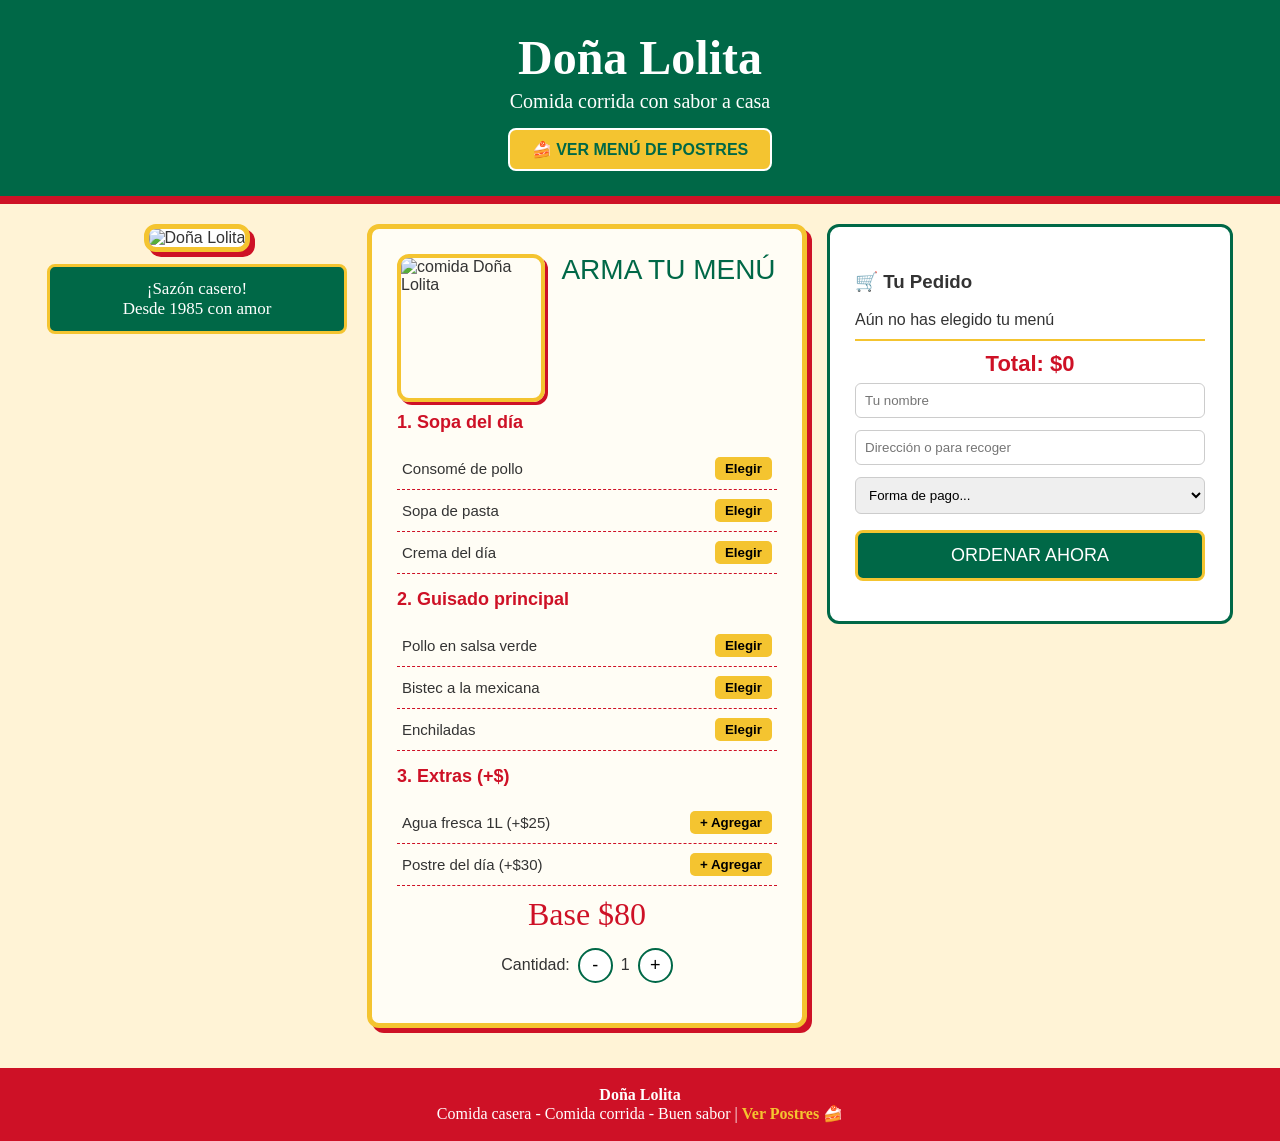
==== index.html @ fa039dc3 "Add files via upload" ====
<!DOCTYPE html>
<html lang="es">
<head>
    <meta charset="UTF-8">
    <meta name="viewport" content="width=device-width, initial-scale=1.0">
    <title>Doña Lolita - Comida Corrida</title>
    <!-- Aquí vinculamos el archivo CSS separado -->
    <link rel="stylesheet" href="style.css">
</head>
<body>
    <div class="encabezado">
        <h1>Doña Lolita</h1>
        <div class="frase">Comida corrida con sabor a casa</div>
        <a href="PostresDL.HTML" style="display:inline-block; margin-top:15px; background:#f4c430; color:#006847; padding:10px 22px; border-radius:8px; text-decoration:none; font-weight:bold; border:2px solid white; font-family: Arial, sans-serif;">
            🍰 VER MENÚ DE POSTRES
        </a>
    </div>

    <div class="contenedor">
        <div class="imagen-lateral">
            <img src="Doña Lolita.jpeg" alt="Doña Lolita">
            <div class="texto-lateral">¡Sazón casero!<br>Desde 1985 con amor</div>
        </div>

        <div class="menu">
            <img src="ComidaAime.jpg" alt="comida Doña Lolita" class="imagen-lado">
            <div class="titulo-menu">ARMA TU MENÚ</div>
            <div id="seccion-sopa">
                <h2>1. Sopa del día</h2>
                <div class="platillo">Consomé de pollo <button onclick="elegir('sopa','Consomé de pollo',this)">Elegir</button></div>
                <div class="platillo">Sopa de pasta <button onclick="elegir('sopa','Sopa de pasta',this)">Elegir</button></div>
                <div class="platillo">Crema del día <button onclick="elegir('sopa','Crema del día',this)">Elegir</button></div>
            </div>
            <div id="seccion-guisado">
                <h2>2. Guisado principal</h2>
                <div class="platillo">Pollo en salsa verde <button onclick="elegir('guisado','Pollo en salsa verde',this)">Elegir</button></div>
                <div class="platillo">Bistec a la mexicana <button onclick="elegir('guisado','Bistec a la mexicana',this)">Elegir</button></div>
                <div class="platillo">Enchiladas <button onclick="elegir('guisado','Enchiladas',this)">Elegir</button></div>
            </div>
            <h2>3. Extras (+$)</h2>
            <div class="platillo">Agua fresca 1L (+$25) <button onclick="addExtra('Agua 1L',25)">+ Agregar</button></div>
            <div class="platillo">Postre del día (+$30) <button onclick="addExtra('Postre',30)">+ Agregar</button></div>
            <div class="precio">Base $80</div>
            <div class="cant-control">Cantidad: <button onclick="cambiarCant(-1)">-</button> <span id="cant">1</span> <button onclick="cambiarCant(1)">+</button></div>
        </div>

        <div class="carrito">
            <h3>🛒 Tu Pedido</h3>
            <div id="resumen">Aún no has elegido tu menú</div>
            <div class="total-box" id="total">Total: $0</div>
            <input type="text" id="nombre" placeholder="Tu nombre">
            <input type="text" id="direccion" placeholder="Dirección o para recoger">
            <select id="pago" onchange="mostrarDeposito()">
                <option value="">Forma de pago...</option>
                <option value="efectivo">Efectivo en entrega</option>
                <option value="transferencia">Transferencia / Depósito</option>
            </select>
            <div id="datosDeposito" class="deposito"><b>Datos Doña Lolita:</b><br>Banco: BBVA<br>Tarjeta: 4152 3138 1234 5678<br>CLABE: 012 180 012345678901</div>
            <button class="boton" onclick="ordenar()">ORDENAR AHORA</button>
            <div id="mensaje"></div>
        </div>
    </div>

    <div class="pie"><b>Doña Lolita</b><br>Comida casera - Comida corrida - Buen sabor | <a href="PostresDL.HTML" style="color:#f4c430; text-decoration:none; font-weight:bold;">Ver Postres 🍰</a></div>

    <!-- El JavaScript se queda en el HTML dentro de script -->
    <script>
    let pedido = { sopa: [], guisado: [], extras: [], cantidad: 1 };
    let base = 80;

    function elegir(tipo, valor, btn){
        let lista = pedido[tipo];
        let index = lista.indexOf(valor);
        if(index >= 0){
            lista.splice(index, 1);
            btn.classList.remove('activo');
        } else {
            lista.push(valor);
            btn.classList.add('activo');
        }
        actualizar();
    }

    function addExtra(nombre, precio){ pedido.extras.push({nombre, precio}); actualizar(); }

    function cambiarCant(n){
        pedido.cantidad += n;
        if(pedido.cantidad < 1) pedido.cantidad = 1;
        document.getElementById('cant').innerText = pedido.cantidad;
        actualizar();
    }

    function actualizar(){
        if(pedido.sopa.length==0 && pedido.guisado.length==0 && pedido.extras.length==0){
            document.getElementById('resumen').innerHTML="Aún no has elegido tu menú";
            document.getElementById('total').innerText="Total: $0"; return;
        }
        let extrasTotal = pedido.extras.reduce((a,b)=>a+b.precio,0);
        let total = (base + extrasTotal) * pedido.cantidad;
        let html = `Sopa: ${pedido.sopa.length>0 ? pedido.sopa.join(', ') : 'No elegida'}<br>Guisado: ${pedido.guisado.length>0 ? pedido.guisado.join(', ') : 'No elegido'}<br>`;
        if(pedido.extras.length>0){
            html += `<br><b>Extras:</b><br>` + pedido.extras.map(e=>`- ${e.nombre} $${e.precio}`).join('<br>');
            html += ` <button onclick="pedido.extras=[];actualizar()" style="font-size:11px;">quitar extras</button>`;
        }
        html += `<br><br>Cantidad: ${pedido.cantidad}`;
        document.getElementById('resumen').innerHTML = html;
        document.getElementById('total').innerText = `Total: $${total}`;
    }

    function mostrarDeposito(){
        document.getElementById('datosDeposito').style.display = document.getElementById('pago').value === 'transferencia'? 'block' : 'none';
    }

    function ordenar(){
        let extrasTotal = pedido.extras.reduce((a,b)=>a+b.precio,0);
        let total = (base + extrasTotal) * pedido.cantidad;
        if(pedido.sopa.length==0 || pedido.guisado.length==0) return alert("Por favor elige al menos una sopa y un guisado");
        if(!document.getElementById('nombre').value) return alert("Pon tu nombre");
        document.getElementById('mensaje').innerHTML = `¡Gracias ${document.getElementById('nombre').value}! Tu pedido por $${total} está en camino.`;
        let w = `Hola Doña Lolita! Soy ${document.getElementById('nombre').value}%0APedido:%0A- Sopas: ${pedido.sopa.join(', ')}%0A- Guisados: ${pedido.guisado.join(', ')}%0A- Extras: ${pedido.extras.map(e=>e.nombre).join(', ') || 'Ninguno'}%0ACantidad: ${pedido.cantidad}%0ATOTAL: $${total}%0ADirección: ${document.getElementById('direccion').value}%0APago: ${document.getElementById('pago').value}`;
        window.open(`https://wa.me/525639548144?text=${w}`, '_blank');
    }
    </script>
</body>
</html>
---- style.css ----
body { background-color: #fff3d6; margin: 0; font-family: Arial, sans-serif; text-align: center; color: #333; }
.encabezado { background-color: #006847; padding: 25px; border-bottom: 8px solid #ce1126; }
h1 { color: white; font-family: Georgia, serif; font-size: 48px; margin: 5px; }
h2 { color: #ce1126; font-family: "Trebuchet MS", sans-serif; font-size:18px; clear:both; }
.frase { color: white; font-family: cursive; font-size: 20px; }
.contenedor { display:flex; flex-wrap:wrap; justify-content:center; gap:20px; max-width:1200px; margin:20px auto; align-items:flex-start; }
.menu { width: 380px; padding: 25px; background-color: #fffdf5; border: 5px solid #f4c430; border-radius: 12px; box-shadow: 5px 5px 0px #ce1126; text-align:left; overflow:hidden; }
.titulo-menu { color: #006847; font-family: Impact, sans-serif; font-size: 28px; text-align:center; margin-bottom:10px; }
.platillo { font-family: "Trebuchet MS", sans-serif; font-size: 15px; padding: 9px 5px; border-bottom: 1px dashed #ce1126; display:flex; justify-content:space-between; align-items:center; }
.platillo button { background:#f4c430; border:none; padding:4px 10px; border-radius:5px; cursor:pointer; font-weight:bold; }
.platillo button.activo { background:#006847; color:white; }
.precio { color: #ce1126; font-family: Georgia, serif; font-size: 32px; margin: 10px; text-align:center; }
.boton { background-color: #006847; color: white; border: 3px solid #f4c430; padding: 12px 25px; border-radius: 8px; font-size: 18px; cursor: pointer; width:100%; margin-top:10px; }
.boton:hover { background-color: #ce1126; }
#mensaje { margin-top: 15px; color: #006847; font-weight:bold; text-align:center; }
.carrito { width:350px; padding:25px; background:white; border:3px solid #006847; border-radius:12px; text-align:left; height: fit-content; }
.total-box { font-size:22px; font-weight:bold; color:#ce1126; text-align:center; border-top:2px solid #f4c430; padding-top:10px; margin-top:10px; }
.deposito { background:#fff3d6; border:1px dashed #006847; padding:10px; border-radius:8px; font-size:13px; margin-top:10px; display:none; }
.pie { margin-top: 40px; padding: 18px; background-color: #ce1126; color: white; font-family: Georgia, serif; }
.cant-control { display:flex; align-items:center; gap:8px; justify-content:center; margin:15px 0; }
.cant-control button { width:35px; height:35px; font-size:18px; border-radius:50%; border:2px solid #006847; background:white; cursor:pointer; }
input, select { width:100%; padding:9px; margin:6px 0; border-radius:6px; border:1px solid #ccc; box-sizing:border-box; }
.imagen-lado { width: 140px; height: 140px; object-fit: cover; border: 4px solid #f4c430; border-radius: 12px; float: left; margin-right: 15px; margin-bottom: 10px; box-shadow: 3px 3px 0px #ce1126; }
.imagen-lateral { width: 300px; }
.imagen-lateral img { width: 100%; height: 450px; object-fit: cover; border: 5px solid #f4c430; border-radius: 12px; box-shadow: 5px 5px 0px #ce1126; background:white; }
.texto-lateral { background-color: #006847; color: white; padding: 12px; border-radius: 8px; margin-top: 12px; font-family: cursive; font-size: 17px; border: 3px solid #f4c430; }
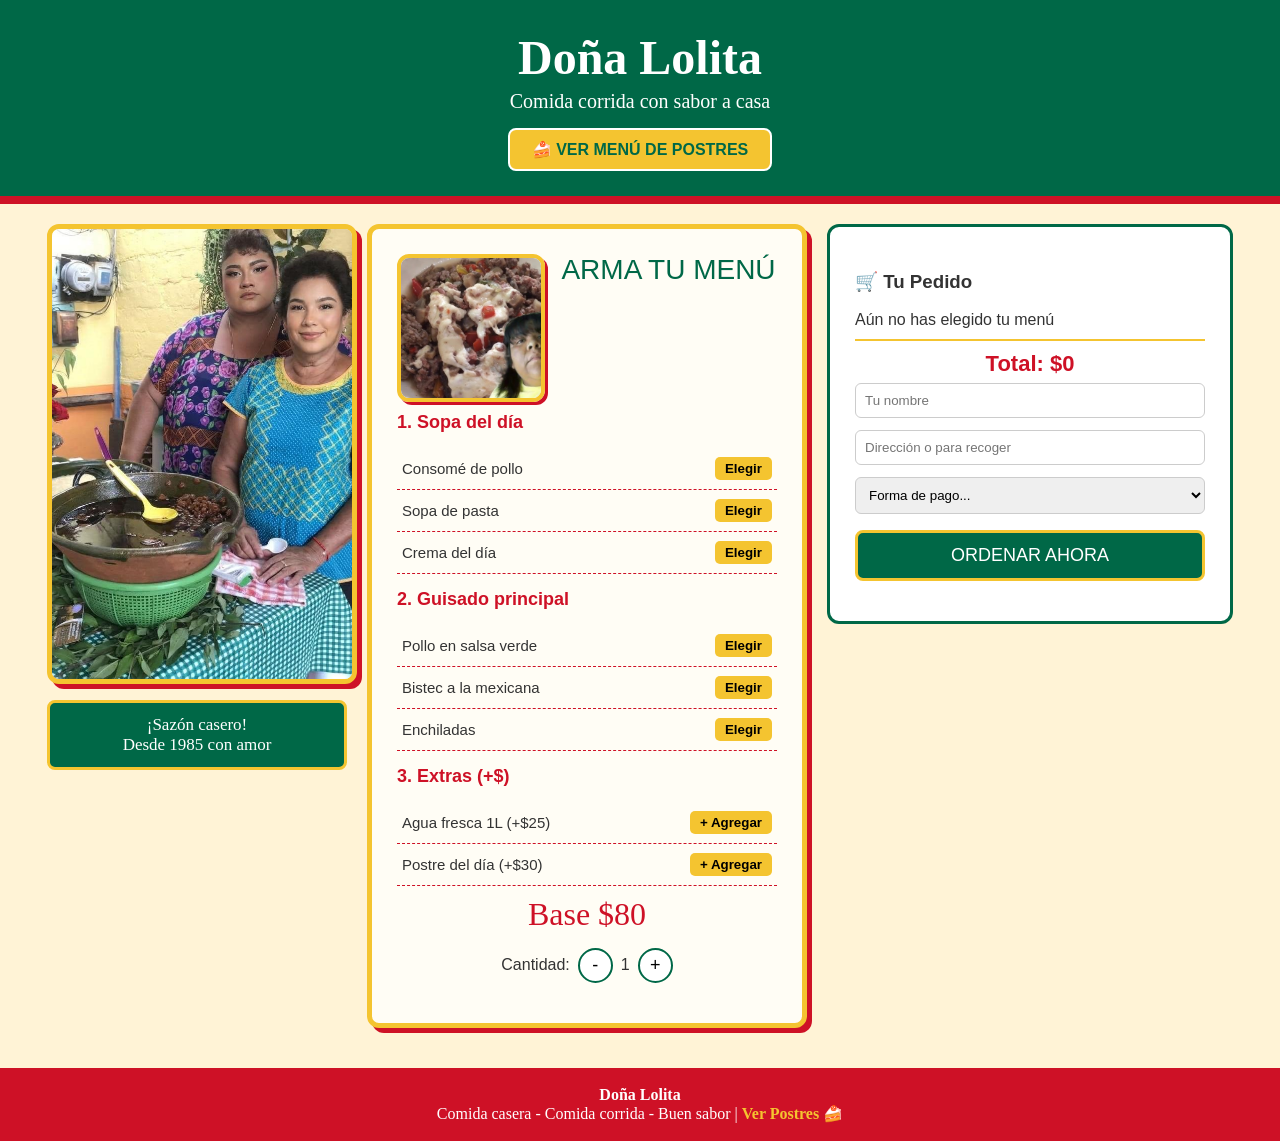
==== commit 54f3fbba: "Fix HTML encoding issues in index.html" ====
--- a/index.html
+++ b/index.html
@@ -18,12 +18,12 @@
 
     <div class="contenedor">
         <div class="imagen-lateral">
-            <img src="Doña Lolita.jpeg" alt="Doña Lolita">
+            <img src="doñalolita.jpeg" alt="Doña Lolita">
             <div class="texto-lateral">¡Sazón casero!<br>Desde 1985 con amor</div>
         </div>
 
         <div class="menu">
-            <img src="ComidaAime.jpg" alt="comida Doña Lolita" class="imagen-lado">
+            <img src="comidaaime.jpg" alt="comida Doña Lolita" class="imagen-lado">
             <div class="titulo-menu">ARMA TU MENÚ</div>
             <div id="seccion-sopa">
                 <h2>1. Sopa del día</h2>
@@ -122,4 +122,4 @@
     }
     </script>
 </body>
-</html>+</html>
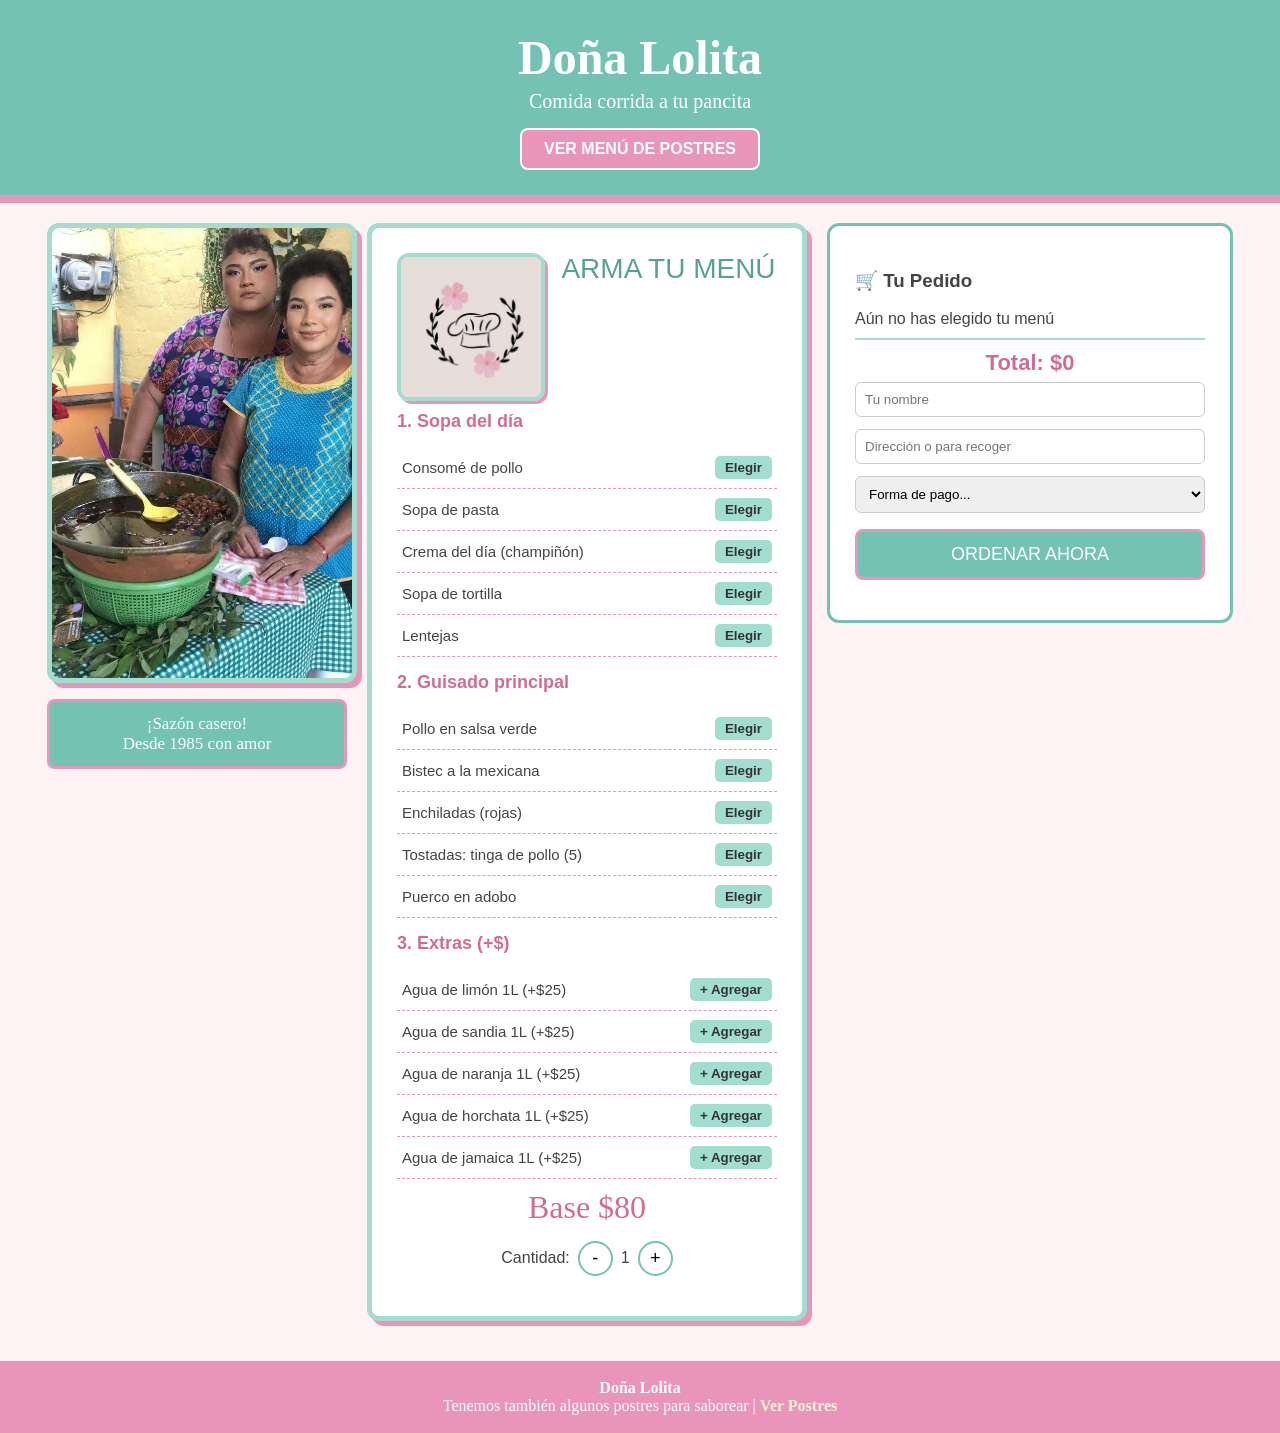
==== commit f2d0b873: "Add files via upload" ====
--- a/index.html
+++ b/index.html
@@ -4,42 +4,50 @@
     <meta charset="UTF-8">
     <meta name="viewport" content="width=device-width, initial-scale=1.0">
     <title>Doña Lolita - Comida Corrida</title>
-    <!-- Aquí vinculamos el archivo CSS separado -->
+
     <link rel="stylesheet" href="style.css">
 </head>
 <body>
     <div class="encabezado">
         <h1>Doña Lolita</h1>
-        <div class="frase">Comida corrida con sabor a casa</div>
-        <a href="PostresDL.HTML" style="display:inline-block; margin-top:15px; background:#f4c430; color:#006847; padding:10px 22px; border-radius:8px; text-decoration:none; font-weight:bold; border:2px solid white; font-family: Arial, sans-serif;">
-            🍰 VER MENÚ DE POSTRES
+        <div class="frase">Comida corrida a tu pancita</div>
+        <a href="PostresDL.HTML" class="btn-postres">
+            VER MENÚ DE POSTRES
         </a>
     </div>
 
     <div class="contenedor">
         <div class="imagen-lateral">
-            <img src="doñalolita.jpeg" alt="Doña Lolita">
+            <img src="imágenes/doña_lolita.jpeg" alt="Doña Lolita">
             <div class="texto-lateral">¡Sazón casero!<br>Desde 1985 con amor</div>
         </div>
 
         <div class="menu">
-            <img src="comidaaime.jpg" alt="comida Doña Lolita" class="imagen-lado">
+            <img src="imágenes/menú.png" alt="comida Doña Lolita" class="imagen-lado">
             <div class="titulo-menu">ARMA TU MENÚ</div>
             <div id="seccion-sopa">
                 <h2>1. Sopa del día</h2>
                 <div class="platillo">Consomé de pollo <button onclick="elegir('sopa','Consomé de pollo',this)">Elegir</button></div>
                 <div class="platillo">Sopa de pasta <button onclick="elegir('sopa','Sopa de pasta',this)">Elegir</button></div>
-                <div class="platillo">Crema del día <button onclick="elegir('sopa','Crema del día',this)">Elegir</button></div>
+                <div class="platillo">Crema del día (champiñón)<button onclick="elegir('sopa','Crema del día',this)">Elegir</button></div>
+                <div class="platillo">Sopa de tortilla  <button onclick="elegir('sopa','Sopa de tortilla',this)">Elegir</button></div>
+                <div class="platillo">Lentejas <button onclick="elegir('sopa','Lentejas',this)">Elegir</button></div>
+
             </div>
             <div id="seccion-guisado">
                 <h2>2. Guisado principal</h2>
                 <div class="platillo">Pollo en salsa verde <button onclick="elegir('guisado','Pollo en salsa verde',this)">Elegir</button></div>
                 <div class="platillo">Bistec a la mexicana <button onclick="elegir('guisado','Bistec a la mexicana',this)">Elegir</button></div>
-                <div class="platillo">Enchiladas <button onclick="elegir('guisado','Enchiladas',this)">Elegir</button></div>
+                <div class="platillo">Enchiladas (rojas)<button onclick="elegir('guisado','Enchiladas',this)">Elegir</button></div>
+                <div class="platillo">Tostadas: tinga de pollo (5) <button onclick="elegir('guisado','Tostadas: tinga de pollo',this)">Elegir</button></div>
+                <div class="platillo">Puerco en adobo <button onclick="elegir('guisado','Puerco en adobo',this)">Elegir</button></div>
             </div>
             <h2>3. Extras (+$)</h2>
-            <div class="platillo">Agua fresca 1L (+$25) <button onclick="addExtra('Agua 1L',25)">+ Agregar</button></div>
-            <div class="platillo">Postre del día (+$30) <button onclick="addExtra('Postre',30)">+ Agregar</button></div>
+            <div class="platillo">Agua de limón 1L (+$25) <button onclick="addExtra('Agua 1L',25)">+ Agregar</button></div>
+            <div class="platillo">Agua de sandia 1L (+$25)<button onclick="addExtra('Agua 1L',25)"">+ Agregar</button></div>
+            <div class="platillo">Agua de naranja 1L (+$25)<button onclick="addExtra('Agua 1L',25)"">+ Agregar</button></div>
+            <div class="platillo">Agua de horchata 1L (+$25)<button onclick="addExtra('Agua 1L',25)"">+ Agregar</button></div>
+            <div class="platillo">Agua de jamaica 1L (+$25)<button onclick="addExtra('Agua 1L',25)"">+ Agregar</button></div>
             <div class="precio">Base $80</div>
             <div class="cant-control">Cantidad: <button onclick="cambiarCant(-1)">-</button> <span id="cant">1</span> <button onclick="cambiarCant(1)">+</button></div>
         </div>
@@ -61,65 +69,64 @@
         </div>
     </div>
 
-    <div class="pie"><b>Doña Lolita</b><br>Comida casera - Comida corrida - Buen sabor | <a href="PostresDL.HTML" style="color:#f4c430; text-decoration:none; font-weight:bold;">Ver Postres 🍰</a></div>
+    <div class="pie"><b>Doña Lolita</b><br>Tenemos también algunos postres para saborear | <a href="PostresDL.HTML" class="enlace-pie">Ver Postres</a></div>
 
-    <!-- El JavaScript se queda en el HTML dentro de script -->
-    <script>
-    let pedido = { sopa: [], guisado: [], extras: [], cantidad: 1 };
-    let base = 80;
+<script>
+let pedido = { sopa: [], guisado: [], extras: [], cantidad: 1 };
+let base = 80;
 
-    function elegir(tipo, valor, btn){
-        let lista = pedido[tipo];
-        let index = lista.indexOf(valor);
-        if(index >= 0){
-            lista.splice(index, 1);
-            btn.classList.remove('activo');
-        } else {
-            lista.push(valor);
-            btn.classList.add('activo');
-        }
-        actualizar();
+function elegir(tipo, valor, btn){
+    let lista = pedido[tipo];
+    let index = lista.indexOf(valor);
+    if(index >= 0){
+        lista.splice(index, 1);
+        btn.classList.remove('activo');
+    } else {
+        lista.push(valor);
+        btn.classList.add('activo');
     }
+    actualizar();
+}
 
-    function addExtra(nombre, precio){ pedido.extras.push({nombre, precio}); actualizar(); }
+function addExtra(nombre, precio){ pedido.extras.push({nombre, precio}); actualizar(); }
 
-    function cambiarCant(n){
-        pedido.cantidad += n;
-        if(pedido.cantidad < 1) pedido.cantidad = 1;
-        document.getElementById('cant').innerText = pedido.cantidad;
-        actualizar();
+function cambiarCant(n){
+    pedido.cantidad += n;
+    if(pedido.cantidad < 1) pedido.cantidad = 1;
+    document.getElementById('cant').innerText = pedido.cantidad;
+    actualizar();
+}
+
+function actualizar(){
+    if(pedido.sopa.length==0 && pedido.guisado.length==0 && pedido.extras.length==0){
+        document.getElementById('resumen').innerHTML="Aún no has elegido tu menú";
+        document.getElementById('total').innerText="Total: $0"; return;
     }
+    let extrasTotal = pedido.extras.reduce((a,b)=>a+b.precio,0);
+    let total = (base + extrasTotal) * pedido.cantidad;
+    let html = `Sopa: ${pedido.sopa.length>0 ? pedido.sopa.join(', ') : 'No elegida'}<br>Guisado: ${pedido.guisado.length>0 ? pedido.guisado.join(', ') : 'No elegido'}<br>`;
+    if(pedido.extras.length>0){
+        html += `<br><b>Extras:</b><br>` + pedido.extras.map(e=>`- ${e.nombre} $${e.precio}`).join('<br>');
+        html += ` <button onclick="pedido.extras=[];actualizar()" style="font-size:11px;">quitar extras</button>`;
+    }
+    html += `<br><br>Cantidad: ${pedido.cantidad}`;
+    document.getElementById('resumen').innerHTML = html;
+    document.getElementById('total').innerText = `Total: $${total}`;
+}
 
-    function actualizar(){
-        if(pedido.sopa.length==0 && pedido.guisado.length==0 && pedido.extras.length==0){
-            document.getElementById('resumen').innerHTML="Aún no has elegido tu menú";
-            document.getElementById('total').innerText="Total: $0"; return;
-        }
-        let extrasTotal = pedido.extras.reduce((a,b)=>a+b.precio,0);
-        let total = (base + extrasTotal) * pedido.cantidad;
-        let html = `Sopa: ${pedido.sopa.length>0 ? pedido.sopa.join(', ') : 'No elegida'}<br>Guisado: ${pedido.guisado.length>0 ? pedido.guisado.join(', ') : 'No elegido'}<br>`;
-        if(pedido.extras.length>0){
-            html += `<br><b>Extras:</b><br>` + pedido.extras.map(e=>`- ${e.nombre} $${e.precio}`).join('<br>');
-            html += ` <button onclick="pedido.extras=[];actualizar()" style="font-size:11px;">quitar extras</button>`;
-        }
-        html += `<br><br>Cantidad: ${pedido.cantidad}`;
-        document.getElementById('resumen').innerHTML = html;
-        document.getElementById('total').innerText = `Total: $${total}`;
-    }
+function mostrarDeposito(){
+    document.getElementById('datosDeposito').style.display = document.getElementById('pago').value === 'transferencia'? 'block' : 'none';
+}
 
-    function mostrarDeposito(){
-        document.getElementById('datosDeposito').style.display = document.getElementById('pago').value === 'transferencia'? 'block' : 'none';
-    }
-
-    function ordenar(){
-        let extrasTotal = pedido.extras.reduce((a,b)=>a+b.precio,0);
-        let total = (base + extrasTotal) * pedido.cantidad;
-        if(pedido.sopa.length==0 || pedido.guisado.length==0) return alert("Por favor elige al menos una sopa y un guisado");
-        if(!document.getElementById('nombre').value) return alert("Pon tu nombre");
-        document.getElementById('mensaje').innerHTML = `¡Gracias ${document.getElementById('nombre').value}! Tu pedido por $${total} está en camino.`;
-        let w = `Hola Doña Lolita! Soy ${document.getElementById('nombre').value}%0APedido:%0A- Sopas: ${pedido.sopa.join(', ')}%0A- Guisados: ${pedido.guisado.join(', ')}%0A- Extras: ${pedido.extras.map(e=>e.nombre).join(', ') || 'Ninguno'}%0ACantidad: ${pedido.cantidad}%0ATOTAL: $${total}%0ADirección: ${document.getElementById('direccion').value}%0APago: ${document.getElementById('pago').value}`;
-        window.open(`https://wa.me/525639548144?text=${w}`, '_blank');
-    }
-    </script>
+function ordenar(){
+    let extrasTotal = pedido.extras.reduce((a,b)=>a+b.precio,0);
+    let total = (base + extrasTotal) * pedido.cantidad;
+    if(pedido.sopa.length==0 || pedido.guisado.length==0) return alert("Por favor elige al menos una sopa y un guisado");
+    if(!document.getElementById('nombre').value) return alert("Pon tu nombre");
+    document.getElementById('mensaje').innerHTML = `¡Gracias ${document.getElementById('nombre').value}! Tu pedido por $${total} está in camino.`;
+    let w = `Hola Doña Lolita! Soy ${document.getElementById('nombre').value}%0APedido:%0A- Sopas: ${pedido.sopa.join(', ')}%0A- Guisados: ${pedido.guisado.join(', ')}%0A- Extras: ${pedido.extras.map(e=>e.nombre).join(', ') || 'Ninguno'}%0ACantidad: ${pedido.cantidad}%0ATOTAL: $${total}%0ADirección: ${document.getElementById('direccion').value}%0APago: ${document.getElementById('pago').value}`;
+    window.open(`https://wa.me/525639548144?text=${w}`, '_blank');
+}
+</script>
 </body>
-</html>
+</html>
--- a/style.css
+++ b/style.css
@@ -1,26 +1,296 @@
-body { background-color: #fff3d6; margin: 0; font-family: Arial, sans-serif; text-align: center; color: #333; }
-.encabezado { background-color: #006847; padding: 25px; border-bottom: 8px solid #ce1126; }
-h1 { color: white; font-family: Georgia, serif; font-size: 48px; margin: 5px; }
-h2 { color: #ce1126; font-family: "Trebuchet MS", sans-serif; font-size:18px; clear:both; }
-.frase { color: white; font-family: cursive; font-size: 20px; }
-.contenedor { display:flex; flex-wrap:wrap; justify-content:center; gap:20px; max-width:1200px; margin:20px auto; align-items:flex-start; }
-.menu { width: 380px; padding: 25px; background-color: #fffdf5; border: 5px solid #f4c430; border-radius: 12px; box-shadow: 5px 5px 0px #ce1126; text-align:left; overflow:hidden; }
-.titulo-menu { color: #006847; font-family: Impact, sans-serif; font-size: 28px; text-align:center; margin-bottom:10px; }
-.platillo { font-family: "Trebuchet MS", sans-serif; font-size: 15px; padding: 9px 5px; border-bottom: 1px dashed #ce1126; display:flex; justify-content:space-between; align-items:center; }
-.platillo button { background:#f4c430; border:none; padding:4px 10px; border-radius:5px; cursor:pointer; font-weight:bold; }
-.platillo button.activo { background:#006847; color:white; }
-.precio { color: #ce1126; font-family: Georgia, serif; font-size: 32px; margin: 10px; text-align:center; }
-.boton { background-color: #006847; color: white; border: 3px solid #f4c430; padding: 12px 25px; border-radius: 8px; font-size: 18px; cursor: pointer; width:100%; margin-top:10px; }
-.boton:hover { background-color: #ce1126; }
-#mensaje { margin-top: 15px; color: #006847; font-weight:bold; text-align:center; }
-.carrito { width:350px; padding:25px; background:white; border:3px solid #006847; border-radius:12px; text-align:left; height: fit-content; }
-.total-box { font-size:22px; font-weight:bold; color:#ce1126; text-align:center; border-top:2px solid #f4c430; padding-top:10px; margin-top:10px; }
-.deposito { background:#fff3d6; border:1px dashed #006847; padding:10px; border-radius:8px; font-size:13px; margin-top:10px; display:none; }
-.pie { margin-top: 40px; padding: 18px; background-color: #ce1126; color: white; font-family: Georgia, serif; }
-.cant-control { display:flex; align-items:center; gap:8px; justify-content:center; margin:15px 0; }
-.cant-control button { width:35px; height:35px; font-size:18px; border-radius:50%; border:2px solid #006847; background:white; cursor:pointer; }
-input, select { width:100%; padding:9px; margin:6px 0; border-radius:6px; border:1px solid #ccc; box-sizing:border-box; }
-.imagen-lado { width: 140px; height: 140px; object-fit: cover; border: 4px solid #f4c430; border-radius: 12px; float: left; margin-right: 15px; margin-bottom: 10px; box-shadow: 3px 3px 0px #ce1126; }
-.imagen-lateral { width: 300px; }
-.imagen-lateral img { width: 100%; height: 450px; object-fit: cover; border: 5px solid #f4c430; border-radius: 12px; box-shadow: 5px 5px 0px #ce1126; background:white; }
-.texto-lateral { background-color: #006847; color: white; padding: 12px; border-radius: 8px; margin-top: 12px; font-family: cursive; font-size: 17px; border: 3px solid #f4c430; }+body { 
+    background-color: #fdf2f4; 
+    margin: 0; 
+    font-family: Arial, sans-serif; 
+    text-align: center; 
+    color: #444; 
+}
+
+.encabezado { 
+    background-color: #73c2b4; 
+    padding: 25px; 
+    border-bottom: 8px solid #e895b9; 
+}
+
+h1 { 
+    color: white; 
+    font-family: Georgia, serif; 
+    font-size: 48px; 
+    margin: 5px; 
+}
+
+h2 { 
+    color: #d16d94; 
+    font-family: "Trebuchet MS", sans-serif; 
+    font-size: 18px; 
+    clear: both; 
+}
+
+.frase { 
+    color: white; 
+    font-family: cursive; 
+    font-size: 20px; 
+}
+
+.btn-postres {
+    display: inline-block; 
+    margin-top: 15px; 
+    background: #e895b9; 
+    color: white; 
+    padding: 10px 22px; 
+    border-radius: 8px; 
+    text-decoration: none; 
+    font-weight: bold; 
+    border: 2px solid white; 
+    font-family: Arial, sans-serif;
+}
+
+.contenedor { 
+    display: flex; 
+    flex-wrap: wrap; 
+    justify-content: center; 
+    gap: 20px; 
+    max-width: 1200px; 
+    margin: 20px auto; 
+    align-items: flex-start; 
+}
+
+.menu { 
+    width: 380px; 
+    padding: 25px; 
+    background-color: #ffffff; 
+    border: 5px solid #a2ded0; 
+    border-radius: 12px; 
+    box-shadow: 5px 5px 0px #e895b9; 
+    text-align: left; 
+    overflow: hidden; 
+}
+
+.titulo-menu { 
+    color: #56a394; 
+    font-family: Impact, sans-serif; 
+    font-size: 28px; 
+    text-align: center; 
+    margin-bottom: 10px; 
+}
+
+.platillo { 
+    font-family: "Trebuchet MS", sans-serif; 
+    font-size: 15px; 
+    padding: 9px 5px; 
+    border-bottom: 1px dashed #e895b9; 
+    display: flex; 
+    justify-content: space-between; 
+    align-items: center; 
+}
+
+.platillo button { 
+    background: #a2ded0; 
+    color: #333;
+    border: none; 
+    padding: 4px 10px; 
+    border-radius: 5px; 
+    cursor: pointer; 
+    font-weight: bold; 
+}
+
+.platillo button.activo { 
+    background: #73c2b4; 
+    color: white; 
+}
+
+.precio { 
+    color: #d16d94; 
+    font-family: Georgia, serif; 
+    font-size: 32px; 
+    margin: 10px; 
+    text-align: center; 
+}
+
+.boton { 
+    background-color: #73c2b4; 
+    color: white; 
+    border: 3px solid #e895b9; 
+    padding: 12px 25px; 
+    border-radius: 8px; 
+    font-size: 18px; 
+    cursor: pointer; 
+    width: 100%; 
+    margin-top: 10px; 
+}
+
+.boton:hover { 
+    background-color: #e895b9; 
+}
+
+#mensaje { 
+    margin-top: 15px; 
+    color: #56a394; 
+    font-weight: bold; 
+    text-align: center; 
+}
+
+.carrito { 
+    width: 350px; 
+    padding: 25px; 
+    background: white; 
+    border: 3px solid #73c2b4; 
+    border-radius: 12px; 
+    text-align: left; 
+    height: fit-content; 
+}
+
+.total-box { 
+    font-size: 22px; 
+    font-weight: bold; 
+    color: #d16d94; 
+    text-align: center; 
+    border-top: 2px solid #a2ded0; 
+    padding-top: 10px; 
+    margin-top: 10px; 
+}
+
+.deposito { 
+    background: #fdf2f4; 
+    border: 1px dashed #73c2b4; 
+    padding: 10px; 
+    border-radius: 8px; 
+    font-size: 13px; 
+    margin-top: 10px; 
+    display: none; 
+}
+
+.pie { 
+    margin-top: 40px; 
+    padding: 18px; 
+    background-color: #e895b9; 
+    color: white; 
+    font-family: Georgia, serif; 
+}
+
+.enlace-pie {
+    color: #fff3d6; 
+    text-decoration: none; 
+    font-weight: bold;
+}
+
+.cant-control { 
+    display: flex; 
+    align-items: center; 
+    gap: 8px; 
+    justify-content: center; 
+    margin: 15px 0; 
+}
+
+.cant-control button { 
+    width: 35px; 
+    height: 35px; 
+    font-size: 18px; 
+    border-radius: 50%; 
+    border: 2px solid #73c2b4; 
+    background: white; 
+    cursor: pointer; 
+}
+
+input, select { 
+    width: 100%; 
+    padding: 9px; 
+    margin: 6px 0; 
+    border-radius: 6px; 
+    border: 1px solid #ccc; 
+    box-sizing: border-box; 
+}
+
+.imagen-lado { 
+    width: 140px; 
+    height: 140px; 
+    object-fit: cover; 
+    border: 4px solid #a2ded0; 
+    border-radius: 12px; 
+    float: left; 
+    margin-right: 15px; 
+    margin-bottom: 10px; 
+    box-shadow: 3px 3px 0px #e895b9; 
+}
+
+.imagen-lateral { 
+    width: 300px; 
+}
+
+.imagen-lateral img { 
+    width: 100%; 
+    height: 450px; 
+    object-fit: cover; 
+    border: 5px solid #a2ded0; 
+    border-radius: 12px; 
+    box-shadow: 5px 5px 0px #e895b9; 
+    background: white; 
+}
+
+.texto-lateral { 
+    background-color: #73c2b4; 
+    color: white; 
+    padding: 12px; 
+    border-radius: 8px; 
+    margin-top: 12px; 
+    font-family: cursive; 
+    font-size: 17px; 
+    border: 3px solid #e895b9; 
+}
+
+body.pagina-postres { 
+    background-color: #f7f0fa; 
+}
+
+body.pagina-postres .encabezado { 
+    background-color: #c7a4e0; 
+    border-bottom: 8px solid #73c2b4; 
+}
+
+body.pagina-postres h2, 
+body.pagina-postres .precio, 
+body.pagina-postres .total-box { 
+    color: #9a6bbd; 
+}
+
+body.pagina-postres .btn-postres { 
+    background: #73c2b4; 
+    color: white; 
+}
+
+body.pagina-postres .menu { 
+    border: 5px solid #a2ded0; 
+    box-shadow: 5px 5px 0px #c7a4e0; 
+}
+
+body.pagina-postres .platillo { 
+    border-bottom: 1px dashed #c7a4e0; 
+}
+
+body.pagina-postres .boton { 
+    background-color: #c7a4e0; 
+    border: 3px solid #a2ded0; 
+}
+
+body.pagina-postres .boton:hover { 
+    background-color: #73c2b4; 
+}
+
+body.pagina-postres .pie { 
+    background-color: #c7a4e0; 
+}
+
+body.pagina-postres .deposito { 
+    background: #f7f0fa; 
+}
+
+body.pagina-postres .texto-lateral { 
+    background-color: #c7a4e0; 
+    border: 3px solid #a2ded0; 
+}
+
+body.pagina-postres .imagen-lado,
+body.pagina-postres .imagen-lateral img { 
+    border: 5px solid #a2ded0; 
+    box-shadow: 5px 5px 0px #c7a4e0; 
+}
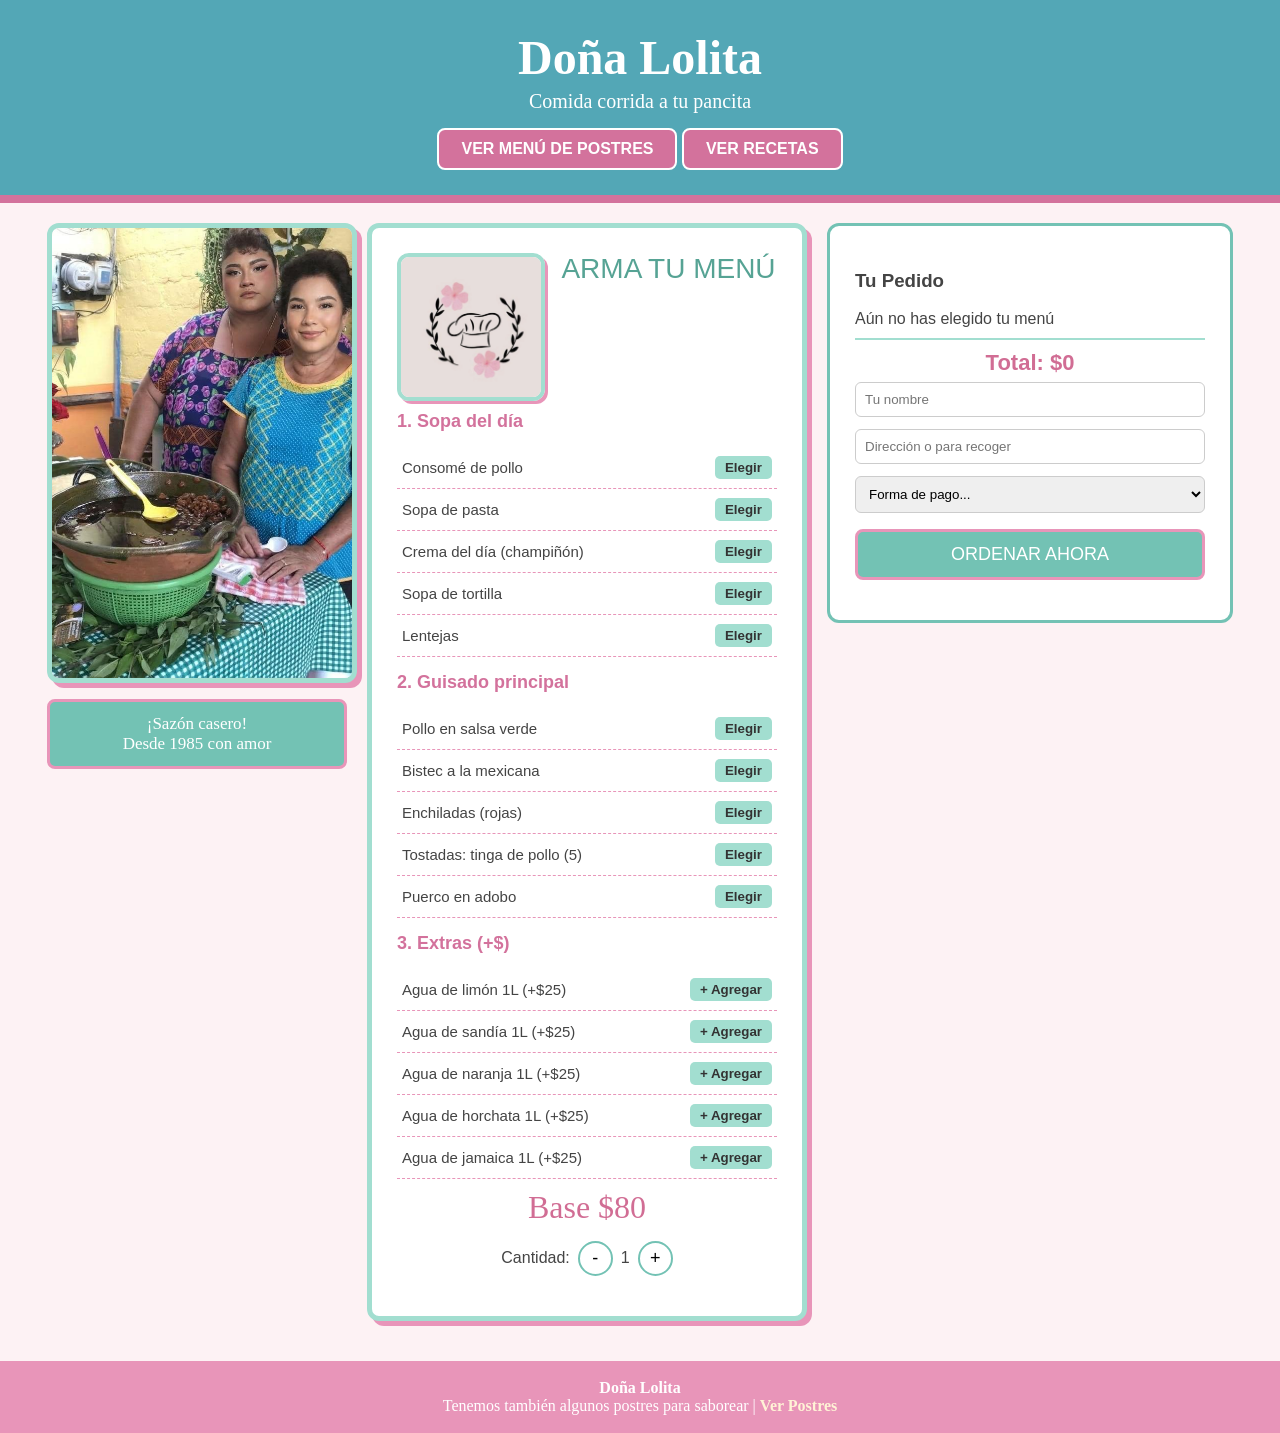
==== commit 77a2939f: "Add files via upload" ====
--- a/index.html
+++ b/index.html
@@ -4,16 +4,15 @@
     <meta charset="UTF-8">
     <meta name="viewport" content="width=device-width, initial-scale=1.0">
     <title>Doña Lolita - Comida Corrida</title>
-
     <link rel="stylesheet" href="style.css">
 </head>
 <body>
     <div class="encabezado">
         <h1>Doña Lolita</h1>
         <div class="frase">Comida corrida a tu pancita</div>
-        <a href="PostresDL.HTML" class="btn-postres">
-            VER MENÚ DE POSTRES
-        </a>
+        
+        <a href="postresdl.html" class="btn-postres">VER MENÚ DE POSTRES</a>
+        <a href="recetas.html" class="btn-postres">VER RECETAS</a>
     </div>
 
     <div class="contenedor">
@@ -25,51 +24,57 @@
         <div class="menu">
             <img src="imágenes/menú.png" alt="comida Doña Lolita" class="imagen-lado">
             <div class="titulo-menu">ARMA TU MENÚ</div>
+            
             <div id="seccion-sopa">
                 <h2>1. Sopa del día</h2>
                 <div class="platillo">Consomé de pollo <button onclick="elegir('sopa','Consomé de pollo',this)">Elegir</button></div>
                 <div class="platillo">Sopa de pasta <button onclick="elegir('sopa','Sopa de pasta',this)">Elegir</button></div>
-                <div class="platillo">Crema del día (champiñón)<button onclick="elegir('sopa','Crema del día',this)">Elegir</button></div>
-                <div class="platillo">Sopa de tortilla  <button onclick="elegir('sopa','Sopa de tortilla',this)">Elegir</button></div>
+                <div class="platillo">Crema del día (champiñón) <button onclick="elegir('sopa','Crema del día',this)">Elegir</button></div>
+                <div class="platillo">Sopa de tortilla <button onclick="elegir('sopa','Sopa de tortilla',this)">Elegir</button></div>
                 <div class="platillo">Lentejas <button onclick="elegir('sopa','Lentejas',this)">Elegir</button></div>
+            </div>
 
-            </div>
             <div id="seccion-guisado">
                 <h2>2. Guisado principal</h2>
                 <div class="platillo">Pollo en salsa verde <button onclick="elegir('guisado','Pollo en salsa verde',this)">Elegir</button></div>
                 <div class="platillo">Bistec a la mexicana <button onclick="elegir('guisado','Bistec a la mexicana',this)">Elegir</button></div>
-                <div class="platillo">Enchiladas (rojas)<button onclick="elegir('guisado','Enchiladas',this)">Elegir</button></div>
+                <div class="platillo">Enchiladas (rojas) <button onclick="elegir('guisado','Enchiladas',this)">Elegir</button></div>
                 <div class="platillo">Tostadas: tinga de pollo (5) <button onclick="elegir('guisado','Tostadas: tinga de pollo',this)">Elegir</button></div>
                 <div class="platillo">Puerco en adobo <button onclick="elegir('guisado','Puerco en adobo',this)">Elegir</button></div>
             </div>
+
             <h2>3. Extras (+$)</h2>
-            <div class="platillo">Agua de limón 1L (+$25) <button onclick="addExtra('Agua 1L',25)">+ Agregar</button></div>
-            <div class="platillo">Agua de sandia 1L (+$25)<button onclick="addExtra('Agua 1L',25)"">+ Agregar</button></div>
-            <div class="platillo">Agua de naranja 1L (+$25)<button onclick="addExtra('Agua 1L',25)"">+ Agregar</button></div>
-            <div class="platillo">Agua de horchata 1L (+$25)<button onclick="addExtra('Agua 1L',25)"">+ Agregar</button></div>
-            <div class="platillo">Agua de jamaica 1L (+$25)<button onclick="addExtra('Agua 1L',25)"">+ Agregar</button></div>
+            <div class="platillo">Agua de limón 1L (+$25) <button onclick="addExtra('Agua de limón 1L',25)">+ Agregar</button></div>
+            <div class="platillo">Agua de sandía 1L (+$25) <button onclick="addExtra('Agua de sandía 1L',25)">+ Agregar</button></div>
+            <div class="platillo">Agua de naranja 1L (+$25) <button onclick="addExtra('Agua de naranja 1L',25)">+ Agregar</button></div>
+            <div class="platillo">Agua de horchata 1L (+$25) <button onclick="addExtra('Agua de horchata 1L',25)">+ Agregar</button></div>
+            <div class="platillo">Agua de jamaica 1L (+$25) <button onclick="addExtra('Agua de jamaica 1L',25)">+ Agregar</button></div>
+            
             <div class="precio">Base $80</div>
             <div class="cant-control">Cantidad: <button onclick="cambiarCant(-1)">-</button> <span id="cant">1</span> <button onclick="cambiarCant(1)">+</button></div>
         </div>
 
         <div class="carrito">
-            <h3>🛒 Tu Pedido</h3>
+            <h3>Tu Pedido</h3>
             <div id="resumen">Aún no has elegido tu menú</div>
             <div class="total-box" id="total">Total: $0</div>
             <input type="text" id="nombre" placeholder="Tu nombre">
             <input type="text" id="direccion" placeholder="Dirección o para recoger">
+            
             <select id="pago" onchange="mostrarDeposito()">
                 <option value="">Forma de pago...</option>
                 <option value="efectivo">Efectivo en entrega</option>
                 <option value="transferencia">Transferencia / Depósito</option>
             </select>
-            <div id="datosDeposito" class="deposito"><b>Datos Doña Lolita:</b><br>Banco: BBVA<br>Tarjeta: 4152 3138 1234 5678<br>CLABE: 012 180 012345678901</div>
+            
+            <div id="datosDeposito" class="deposito" style="display:none;"><b>Datos Doña Lolita:</b><br>Banco: BBVA<br>Tarjeta: 4152 3138 1234 5678<br>CLABE: 012 180 012345678901</div>
+            
             <button class="boton" onclick="ordenar()">ORDENAR AHORA</button>
             <div id="mensaje"></div>
         </div>
     </div>
 
-    <div class="pie"><b>Doña Lolita</b><br>Tenemos también algunos postres para saborear | <a href="PostresDL.HTML" class="enlace-pie">Ver Postres</a></div>
+    <div class="pie"><b>Doña Lolita</b><br>Tenemos también algunos postres para saborear | <a href="postresdl.html" class="enlace-pie">Ver Postres</a></div>
 
 <script>
 let pedido = { sopa: [], guisado: [], extras: [], cantidad: 1 };
@@ -88,7 +93,10 @@
     actualizar();
 }
 
-function addExtra(nombre, precio){ pedido.extras.push({nombre, precio}); actualizar(); }
+function addExtra(nombre, precio){ 
+    pedido.extras.push({nombre, precio}); 
+    actualizar(); 
+}
 
 function cambiarCant(n){
     pedido.cantidad += n;
@@ -98,15 +106,17 @@
 }
 
 function actualizar(){
-    if(pedido.sopa.length==0 && pedido.guisado.length==0 && pedido.extras.length==0){
-        document.getElementById('resumen').innerHTML="Aún no has elegido tu menú";
-        document.getElementById('total').innerText="Total: $0"; return;
+    if(pedido.sopa.length == 0 && pedido.guisado.length == 0 && pedido.extras.length == 0){
+        document.getElementById('resumen').innerHTML = "Aún no has elegido tu menú";
+        document.getElementById('total').innerText = "Total: $0"; 
+        return;
     }
-    let extrasTotal = pedido.extras.reduce((a,b)=>a+b.precio,0);
+    let extrasTotal = pedido.extras.reduce((a,b) => a + b.precio, 0);
     let total = (base + extrasTotal) * pedido.cantidad;
-    let html = `Sopa: ${pedido.sopa.length>0 ? pedido.sopa.join(', ') : 'No elegida'}<br>Guisado: ${pedido.guisado.length>0 ? pedido.guisado.join(', ') : 'No elegido'}<br>`;
-    if(pedido.extras.length>0){
-        html += `<br><b>Extras:</b><br>` + pedido.extras.map(e=>`- ${e.nombre} $${e.precio}`).join('<br>');
+    
+    let html = `Sopa: ${pedido.sopa.length > 0 ? pedido.sopa.join(', ') : 'No elegida'}<br>Guisado: ${pedido.guisado.length > 0 ? pedido.guisado.join(', ') : 'No elegido'}<br>`;
+    if(pedido.extras.length > 0){
+        html += `<br><b>Extras:</b><br>` + pedido.extras.map(e => `- ${e.nombre} $${e.precio}`).join('<br>');
         html += ` <button onclick="pedido.extras=[];actualizar()" style="font-size:11px;">quitar extras</button>`;
     }
     html += `<br><br>Cantidad: ${pedido.cantidad}`;
@@ -115,17 +125,20 @@
 }
 
 function mostrarDeposito(){
-    document.getElementById('datosDeposito').style.display = document.getElementById('pago').value === 'transferencia'? 'block' : 'none';
+    document.getElementById('datosDeposito').style.display = document.getElementById('pago').value === 'transferencia' ? 'block' : 'none';
 }
 
 function ordenar(){
-    let extrasTotal = pedido.extras.reduce((a,b)=>a+b.precio,0);
+    let extrasTotal = pedido.extras.reduce((a,b) => a + b.precio, 0);
     let total = (base + extrasTotal) * pedido.cantidad;
-    if(pedido.sopa.length==0 || pedido.guisado.length==0) return alert("Por favor elige al menos una sopa y un guisado");
-    if(!document.getElementById('nombre').value) return alert("Pon tu nombre");
-    document.getElementById('mensaje').innerHTML = `¡Gracias ${document.getElementById('nombre').value}! Tu pedido por $${total} está in camino.`;
-    let w = `Hola Doña Lolita! Soy ${document.getElementById('nombre').value}%0APedido:%0A- Sopas: ${pedido.sopa.join(', ')}%0A- Guisados: ${pedido.guisado.join(', ')}%0A- Extras: ${pedido.extras.map(e=>e.nombre).join(', ') || 'Ninguno'}%0ACantidad: ${pedido.cantidad}%0ATOTAL: $${total}%0ADirección: ${document.getElementById('direccion').value}%0APago: ${document.getElementById('pago').value}`;
-    window.open(`https://wa.me/525639548144?text=${w}`, '_blank');
+    
+    if(pedido.sopa.length == 0 || pedido.guisado.length == 0) return alert("Por favor elige al menos una sopa y un guisado");
+    if(!document.getElementById('nombre').value) return alert("Por favor pon tu nombre");
+    
+    document.getElementById('mensaje').innerHTML = `¡Gracias ${document.getElementById('nombre').value}! Tu pedido por $${total} está en camino.`;
+    
+    let w = `Hola Doña Lolita! Soy ${document.getElementById('nombre').value}%0APedido:%0A- Sopas: ${pedido.sopa.join(', ')}%0A- Guisados: ${pedido.guisado.join(', ')}%0A- Extras: ${pedido.extras.map(e => e.nombre).join(', ') || 'Ninguno'}%0ACantidad: ${pedido.cantidad}%0ATOTAL: $${total}%0ADirección: ${document.getElementById('direccion').value}%0APago: ${document.getElementById('pago').value}`;
+    window.open(`https://wa.me/2721698298?text=${w}`, '_blank');
 }
 </script>
 </body>
--- a/style.css
+++ b/style.css
@@ -1,296 +1,244 @@
-body { 
-    background-color: #fdf2f4; 
-    margin: 0; 
-    font-family: Arial, sans-serif; 
-    text-align: center; 
-    color: #444; 
-}
-
-.encabezado { 
-    background-color: #73c2b4; 
-    padding: 25px; 
-    border-bottom: 8px solid #e895b9; 
-}
-
-h1 { 
-    color: white; 
-    font-family: Georgia, serif; 
-    font-size: 48px; 
-    margin: 5px; 
-}
-
-h2 { 
-    color: #d16d94; 
-    font-family: "Trebuchet MS", sans-serif; 
-    font-size: 18px; 
-    clear: both; 
-}
-
-.frase { 
-    color: white; 
-    font-family: cursive; 
-    font-size: 20px; 
+body {
+    background-color: #fdf2f4;
+    margin: 0;
+    font-family: Arial, sans-serif;
+    text-align: center;
+    color: #444;
+}
+
+.encabezado {
+    background-color: #53a7b6;
+    padding: 25px;
+    border-bottom: 8px solid #d3729c;
+}
+
+h1 {
+    color: white;
+    font-family: Georgia, serif;
+    font-size: 48px;
+    margin: 5px;
+}
+
+h2 {
+    color: #d3729c;
+    font-family: "Trebuchet MS", sans-serif;
+    font-size: 18px;
+    clear: both;
+}
+
+.frase {
+    color: white;
+    font-family: cursive;
+    font-size: 20px;
 }
 
 .btn-postres {
-    display: inline-block; 
-    margin-top: 15px; 
-    background: #e895b9; 
-    color: white; 
-    padding: 10px 22px; 
-    border-radius: 8px; 
-    text-decoration: none; 
-    font-weight: bold; 
-    border: 2px solid white; 
+    display: inline-block;
+    margin-top: 15px;
+    background: #d3729c;
+    color: white;
+    padding: 10px 22px;
+    border-radius: 8px;
+    text-decoration: none;
+    font-weight: bold;
+    border: 2px solid white;
     font-family: Arial, sans-serif;
 }
 
-.contenedor { 
-    display: flex; 
-    flex-wrap: wrap; 
-    justify-content: center; 
-    gap: 20px; 
-    max-width: 1200px; 
-    margin: 20px auto; 
-    align-items: flex-start; 
-}
-
-.menu { 
-    width: 380px; 
-    padding: 25px; 
-    background-color: #ffffff; 
-    border: 5px solid #a2ded0; 
-    border-radius: 12px; 
-    box-shadow: 5px 5px 0px #e895b9; 
-    text-align: left; 
-    overflow: hidden; 
-}
-
-.titulo-menu { 
-    color: #56a394; 
-    font-family: Impact, sans-serif; 
-    font-size: 28px; 
-    text-align: center; 
-    margin-bottom: 10px; 
-}
-
-.platillo { 
-    font-family: "Trebuchet MS", sans-serif; 
-    font-size: 15px; 
-    padding: 9px 5px; 
-    border-bottom: 1px dashed #e895b9; 
-    display: flex; 
-    justify-content: space-between; 
-    align-items: center; 
-}
-
-.platillo button { 
-    background: #a2ded0; 
+.contenedor {
+    display: flex;
+    flex-wrap: wrap;
+    justify-content: center;
+    gap: 20px;
+    max-width: 1200px;
+    margin: 20px auto;
+    align-items: flex-start;
+}
+
+.menu {
+    width: 380px;
+    padding: 25px;
+    background-color: #ffffff;
+    border: 5px solid #a2ded0;
+    border-radius: 12px;
+    box-shadow: 5px 5px 0px #e895b9;
+    text-align: left;
+    overflow: hidden;
+}
+
+.titulo-menu {
+    color: #56a394;
+    font-family: Impact, sans-serif;
+    font-size: 28px;
+    text-align: center;
+    margin-bottom: 10px;
+}
+
+.platillo {
+    font-family: "Trebuchet MS", sans-serif;
+    font-size: 15px;
+    padding: 9px 5px;
+    border-bottom: 1px dashed #e895b9;
+    display: flex;
+    justify-content: space-between;
+    align-items: center;
+}
+
+.platillo button {
+    background: #a2ded0;
     color: #333;
-    border: none; 
-    padding: 4px 10px; 
-    border-radius: 5px; 
-    cursor: pointer; 
-    font-weight: bold; 
-}
-
-.platillo button.activo { 
-    background: #73c2b4; 
-    color: white; 
-}
-
-.precio { 
-    color: #d16d94; 
-    font-family: Georgia, serif; 
-    font-size: 32px; 
-    margin: 10px; 
-    text-align: center; 
-}
-
-.boton { 
-    background-color: #73c2b4; 
-    color: white; 
-    border: 3px solid #e895b9; 
-    padding: 12px 25px; 
-    border-radius: 8px; 
-    font-size: 18px; 
-    cursor: pointer; 
-    width: 100%; 
-    margin-top: 10px; 
-}
-
-.boton:hover { 
-    background-color: #e895b9; 
-}
-
-#mensaje { 
-    margin-top: 15px; 
-    color: #56a394; 
-    font-weight: bold; 
-    text-align: center; 
-}
-
-.carrito { 
-    width: 350px; 
-    padding: 25px; 
-    background: white; 
-    border: 3px solid #73c2b4; 
-    border-radius: 12px; 
-    text-align: left; 
-    height: fit-content; 
-}
-
-.total-box { 
-    font-size: 22px; 
-    font-weight: bold; 
-    color: #d16d94; 
-    text-align: center; 
-    border-top: 2px solid #a2ded0; 
-    padding-top: 10px; 
-    margin-top: 10px; 
-}
-
-.deposito { 
-    background: #fdf2f4; 
-    border: 1px dashed #73c2b4; 
-    padding: 10px; 
-    border-radius: 8px; 
-    font-size: 13px; 
-    margin-top: 10px; 
-    display: none; 
-}
-
-.pie { 
-    margin-top: 40px; 
-    padding: 18px; 
-    background-color: #e895b9; 
-    color: white; 
-    font-family: Georgia, serif; 
+    border: none;
+    padding: 4px 10px;
+    border-radius: 5px;
+    cursor: pointer;
+    font-weight: bold;
+}
+
+.platillo button.activo {
+    background: #73c2b4;
+    color: white;
+}
+
+.precio {
+    color: #d16d94;
+    font-family: Georgia, serif;
+    font-size: 32px;
+    margin: 10px;
+    text-align: center;
+}
+
+.boton {
+    background-color: #73c2b4;
+    color: white;
+    border: 3px solid #e895b9;
+    padding: 12px 25px;
+    border-radius: 8px;
+    font-size: 18px;
+    cursor: pointer;
+    width: 100%;
+    margin-top: 10px;
+}
+
+.boton:hover {
+    background-color: #e895b9;
+}
+
+#mensaje {
+    margin-top: 15px;
+    color: #56a394;
+    font-weight: bold;
+    text-align: center;
+}
+
+.carrito {
+    width: 350px;
+    padding: 25px;
+    background: white;
+    border: 3px solid #73c2b4;
+    border-radius: 12px;
+    text-align: left;
+    height: fit-content;
+}
+
+.total-box {
+    font-size: 22px;
+    font-weight: bold;
+    color: #d16d94;
+    text-align: center;
+    border-top: 2px solid #a2ded0;
+    padding-top: 10px;
+    margin-top: 10px;
+}
+
+.deposito {
+    background: #fdf2f4;
+    border: 1px dashed #73c2b4;
+    padding: 10px;
+    border-radius: 8px;
+    font-size: 13px;
+    margin-top: 10px;
+    display: none;
+}
+
+.pie {
+    margin-top: 40px;
+    padding: 18px;
+    background-color: #e895b9;
+    color: white;
+    font-family: Georgia, serif;
 }
 
 .enlace-pie {
-    color: #fff3d6; 
-    text-decoration: none; 
-    font-weight: bold;
-}
-
-.cant-control { 
-    display: flex; 
-    align-items: center; 
-    gap: 8px; 
-    justify-content: center; 
-    margin: 15px 0; 
-}
-
-.cant-control button { 
-    width: 35px; 
-    height: 35px; 
-    font-size: 18px; 
-    border-radius: 50%; 
-    border: 2px solid #73c2b4; 
-    background: white; 
-    cursor: pointer; 
-}
-
-input, select { 
-    width: 100%; 
-    padding: 9px; 
-    margin: 6px 0; 
-    border-radius: 6px; 
-    border: 1px solid #ccc; 
-    box-sizing: border-box; 
-}
-
-.imagen-lado { 
-    width: 140px; 
-    height: 140px; 
-    object-fit: cover; 
-    border: 4px solid #a2ded0; 
-    border-radius: 12px; 
-    float: left; 
-    margin-right: 15px; 
-    margin-bottom: 10px; 
-    box-shadow: 3px 3px 0px #e895b9; 
-}
-
-.imagen-lateral { 
-    width: 300px; 
-}
-
-.imagen-lateral img { 
-    width: 100%; 
-    height: 450px; 
-    object-fit: cover; 
-    border: 5px solid #a2ded0; 
-    border-radius: 12px; 
-    box-shadow: 5px 5px 0px #e895b9; 
-    background: white; 
-}
-
-.texto-lateral { 
-    background-color: #73c2b4; 
-    color: white; 
-    padding: 12px; 
-    border-radius: 8px; 
-    margin-top: 12px; 
-    font-family: cursive; 
-    font-size: 17px; 
-    border: 3px solid #e895b9; 
-}
-
-body.pagina-postres { 
-    background-color: #f7f0fa; 
-}
-
-body.pagina-postres .encabezado { 
-    background-color: #c7a4e0; 
-    border-bottom: 8px solid #73c2b4; 
-}
-
-body.pagina-postres h2, 
-body.pagina-postres .precio, 
-body.pagina-postres .total-box { 
-    color: #9a6bbd; 
-}
-
-body.pagina-postres .btn-postres { 
-    background: #73c2b4; 
-    color: white; 
-}
-
-body.pagina-postres .menu { 
-    border: 5px solid #a2ded0; 
-    box-shadow: 5px 5px 0px #c7a4e0; 
-}
-
-body.pagina-postres .platillo { 
-    border-bottom: 1px dashed #c7a4e0; 
-}
-
-body.pagina-postres .boton { 
-    background-color: #c7a4e0; 
-    border: 3px solid #a2ded0; 
-}
-
-body.pagina-postres .boton:hover { 
-    background-color: #73c2b4; 
-}
-
-body.pagina-postres .pie { 
-    background-color: #c7a4e0; 
-}
-
-body.pagina-postres .deposito { 
-    background: #f7f0fa; 
-}
-
-body.pagina-postres .texto-lateral { 
-    background-color: #c7a4e0; 
-    border: 3px solid #a2ded0; 
-}
-
-body.pagina-postres .imagen-lado,
-body.pagina-postres .imagen-lateral img { 
-    border: 5px solid #a2ded0; 
-    box-shadow: 5px 5px 0px #c7a4e0; 
+    color: #fff3d6;
+    text-decoration: none;
+    font-weight: bold;
+}
+
+.cant-control {
+    display: flex;
+    align-items: center;
+    gap: 8px;
+    justify-content: center;
+    margin: 15px 0;
+}
+
+.cant-control button {
+    width: 35px;
+    height: 35px;
+    font-size: 18px;
+    border-radius: 50%;
+    border: 2px solid #73c2b4;
+    background: white;
+    cursor: pointer;
+}
+
+input, select {
+    width: 100%;
+    padding: 9px;
+    margin: 6px 0;
+    border-radius: 6px;
+    border: 1px solid #ccc;
+    box-sizing: border-box;
+}
+
+img {
+    max-width: 100%;
+    height: auto;
+}
+
+.imagen-lado {
+    width: 140px !important;
+    height: 140px !important;
+    object-fit: cover;
+    border: 4px solid #a2ded0;
+    border-radius: 12px;
+    float: left;
+    margin-right: 15px;
+    margin-bottom: 10px;
+    box-shadow: 3px 3px 0px #e895b9;
+}
+
+.imagen-lateral {
+    width: 300px;
+}
+
+.imagen-lateral img {
+    width: 100% !important;
+    height: 450px !important;
+    object-fit: cover;
+    border: 5px solid #a2ded0;
+    border-radius: 12px;
+    box-shadow: 5px 5px 0px #e895b9;
+    background: white;
+}
+
+.texto-lateral {
+    background-color: #73c2b4;
+    color: white;
+    padding: 12px;
+    border-radius: 8px;
+    margin-top: 12px;
+    font-family: cursive;
+    font-size: 17px;
+    border: 3px solid #e895b9;
 }
